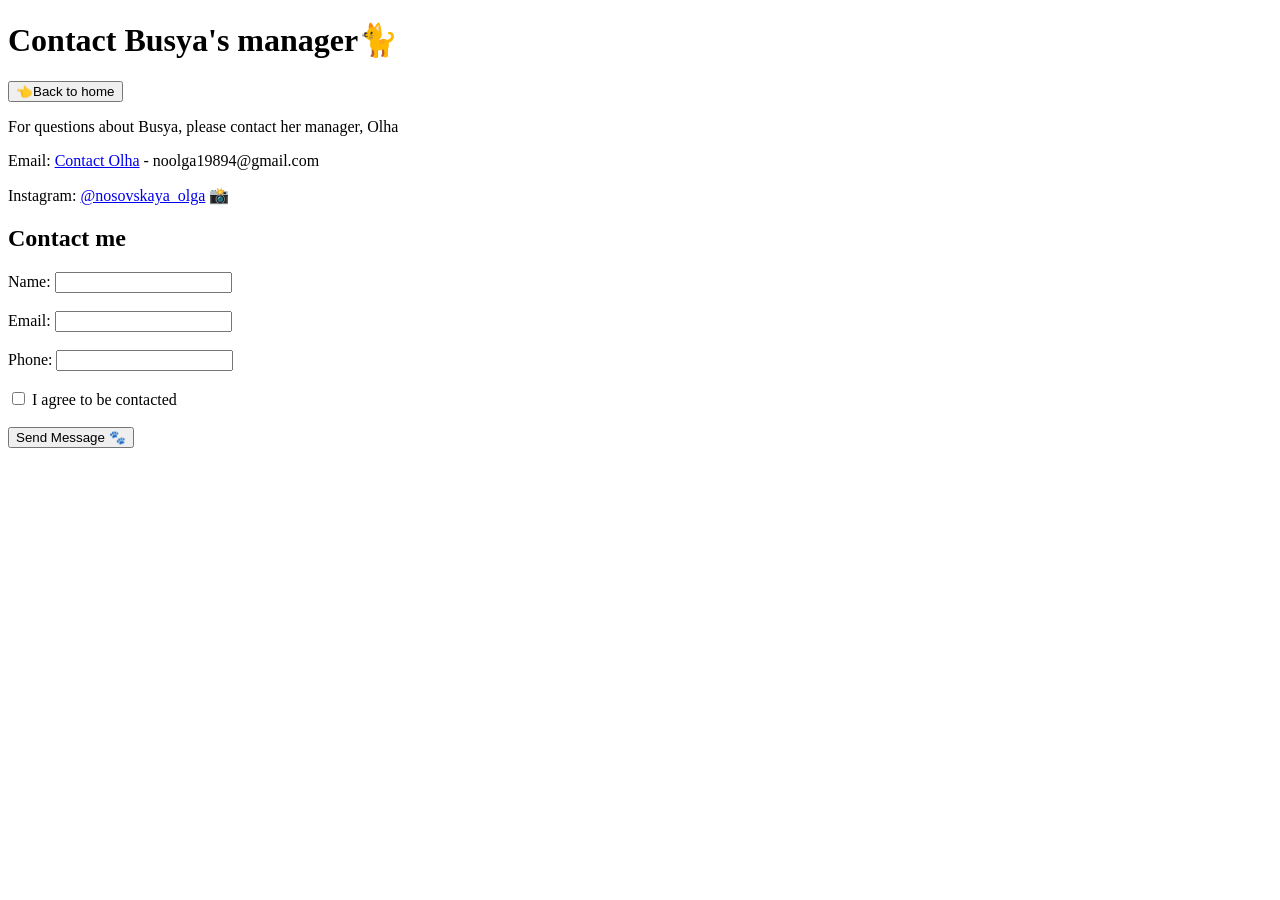
==== pages/contact.html @ a5ab839d "Create Busya cat website" ====
<!DOCTYPE html>
<html>
    <head>
        <title>Busya's contact</title>
    </head>
    <body>
        <h1>Contact Busya's manager🐈</h1>
        <button onclick="window.location.href='../index.html'">👈Back to home</button>
        <p>For questions about Busya, please contact her manager, Olha</p>
        <p>Email: <a href="mailto:noolga19894@gmail.com">Contact Olha</a> - noolga19894@gmail.com</p>
        <p>Instagram: <a href="https://www.instagram.com/nosovskaya_olga/">@nosovskaya_olga</a> 📸</p>
        <h2>Contact me</h2>
        <form>
          <label for="name">Name:</label>
    <input type="text" id="name" name="name">
    
    <br><br>
    
    <label for="email">Email:</label>
    <input type="email" id="email" name="email">
    
    <br><br>
    
    <label for="phone">Phone:</label>
    <input type="tel" id="phone" name="phone">
    
    <br><br>
    
    <input type="checkbox" id="agree" name="agree">
    <label for="agree">I agree to be contacted</label>
    
    <br><br>
    
    <button type="submit">Send Message 🐾</button>   
        </form>
    </body>
</html>
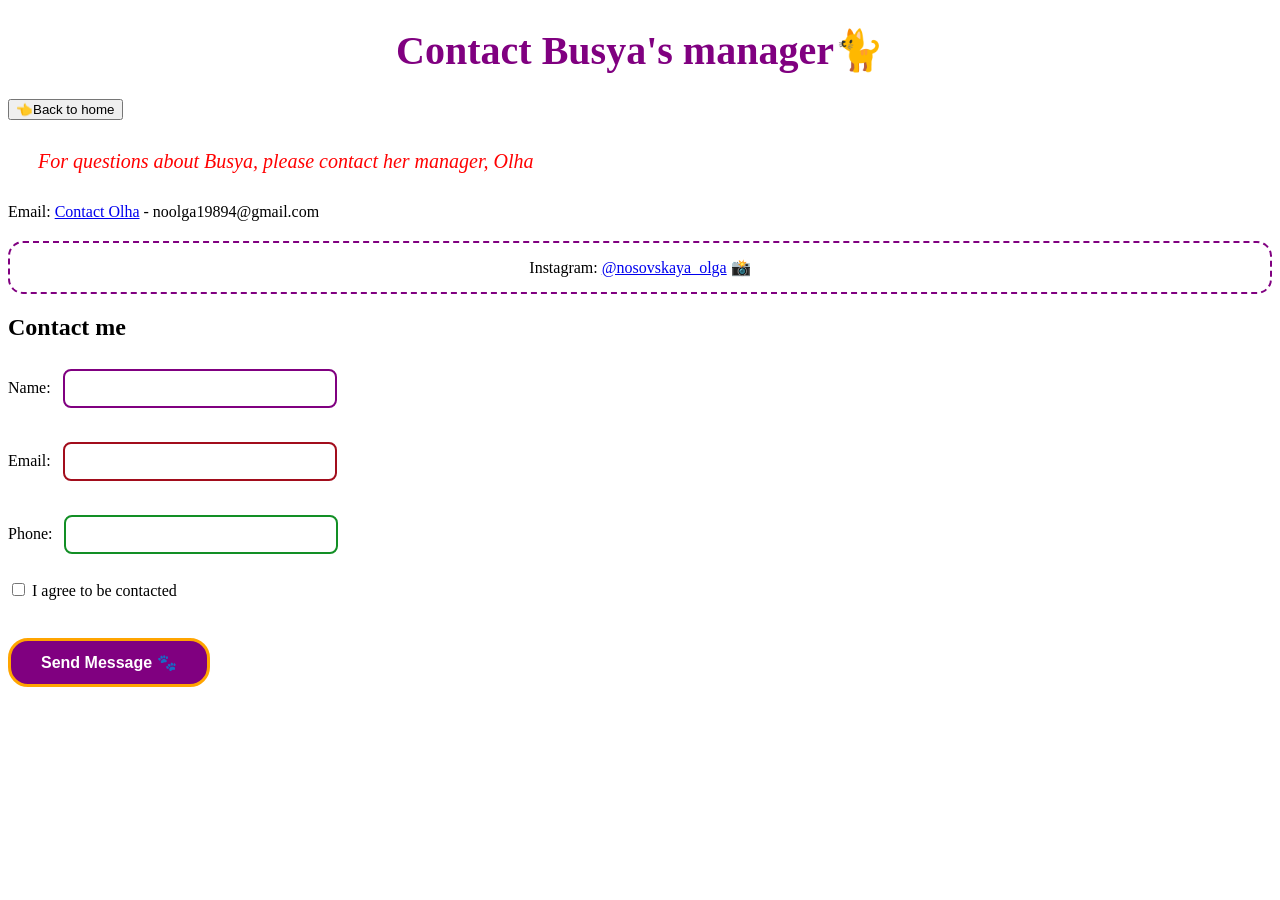
==== commit da1e158b: "Add Css styling" ====
--- a/pages/contact.html
+++ b/pages/contact.html
@@ -2,27 +2,28 @@
 <html>
     <head>
         <title>Busya's contact</title>
+        <link rel="stylesheet" href="https://www.w3schools.com/w3css/5/w3.css">
     </head>
     <body>
-        <h1>Contact Busya's manager🐈</h1>
-        <button onclick="window.location.href='../index.html'">👈Back to home</button>
-        <p>For questions about Busya, please contact her manager, Olha</p>
+        <h1 style="color: purple; text-align: center; font-size: 40px; margin-bottom: 25px;">Contact Busya's manager🐈</h1>
+        <button class="w3-button w3-purple w3-round-large w3-hover-orange" onclick="window.location.href='../index.html'">👈Back to home</button>
+        <p style="color: red; padding: 10px; margin: 20px; font-style: italic; font-size: 20px;">For questions about Busya, please contact her manager, Olha</p>
         <p>Email: <a href="mailto:noolga19894@gmail.com">Contact Olha</a> - noolga19894@gmail.com</p>
-        <p>Instagram: <a href="https://www.instagram.com/nosovskaya_olga/">@nosovskaya_olga</a> 📸</p>
+        <p style="margin: 20px 0; padding: 15px; border: 2px dashed purple; border-radius: 15px; text-align: center;">Instagram: <a href="https://www.instagram.com/nosovskaya_olga/">@nosovskaya_olga</a> 📸</p>
         <h2>Contact me</h2>
         <form>
           <label for="name">Name:</label>
-    <input type="text" id="name" name="name">
+    <input type="text" id="name" name="name" style="padding: 10px; margin: 8px 8px; border: 2px solid purple; border-radius: 8px; width: 250px;">
     
     <br><br>
     
     <label for="email">Email:</label>
-    <input type="email" id="email" name="email">
+    <input type="email" id="email" name="email" style="padding: 10px; margin: 8px 8px; border: 2px solid rgb(162, 13, 28); border-radius: 8px; width: 250px;">
     
     <br><br>
     
     <label for="phone">Phone:</label>
-    <input type="tel" id="phone" name="phone">
+    <input type="tel" id="phone" name="phone" style="padding: 10px; margin: 8px 8px; border: 2px solid rgb(18, 143, 37); border-radius: 8px; width: 250px;">
     
     <br><br>
     
@@ -31,7 +32,7 @@
     
     <br><br>
     
-    <button type="submit">Send Message 🐾</button>   
+    <button type="submit" style="background-color: purple; color: white; padding: 12px 30px; margin-top: 20px; border: 3px solid orange; border-radius: 20px; font-size: 16px; font-weight: bold; cursor: pointer;">Send Message 🐾</button>   
         </form>
     </body>
 </html>
